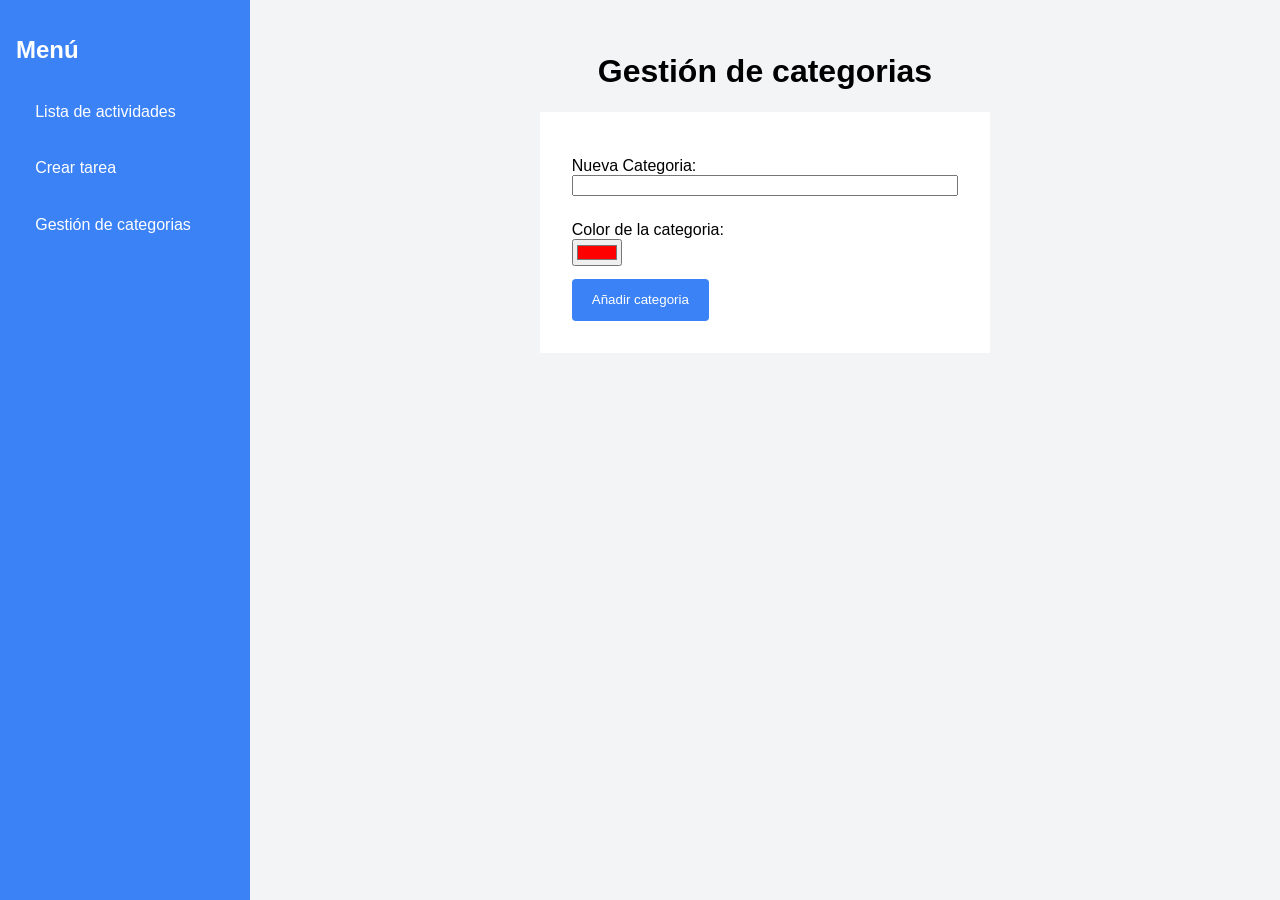
==== categories.html @ 21b881ef "categorias html form refactorizado" ====
<!DOCTYPE html>
<html lang="es">
<head>
    <meta charset="UTF-8">
    <meta name="viewport" content="width=device-width, initial-scale=1.0">
    <title>Gestión de categorias</title>
    <link rel="stylesheet" href="css/style.css">
</head>
<body>
    <div class="contenedor">
        <aside class="barra-lateral">
            <h2 class="barra-lateral-titulo">Menú</h2>
            <div>Lista de actividades</div>
            <div>Crear tarea</div>
            <div>Gestión de categorias</div>
        </aside>
        <main class="contenido-principal">
            <h1>Gestión de categorias</h1>
            <div class="categorias-form-container">
                <div class="form-div">
                    <label for="categoria">Nueva Categoria:</label>
                    <input type="text" id="categoria">
                </div>
                <div class="form-div2">
                    <label for="colorPicker">Color de la categoria:</label>
                    <input type="color" id="colorPicker" name="colorPicker" value="#ff0000">
                </div>
                <button class="blue-button" type="submit">Añadir categoria</button>
            </div>
        </main>
    </div>
</body>
</html>
---- css/style.css ----
body {
    margin: 0;
    font-family: Arial, Helvetica, sans-serif;
}

.contenedor {
    display: grid;
    grid-template-columns: 250px 1fr;
    width: 100%;
    height: 100vh;
}

/* BARRA LATERAL ------------------------------------> */
.barra-lateral {
    background-color: #3b82f6;
    padding: 1em;
}

.barra-lateral div{
    padding: 1.2em;
    color: white;
}

.barra-lateral-titulo{
    font-weight: bold;
    font-size: 1.5em;
    color: white;   
}

.barra-lateral div:hover {
    background-color: #2463e9;
    cursor: pointer;
}

/* CONTENIDO PRINCIPAL ------------------------------------> */

.contenido-principal {
    background-color: #f2f4f5;
    display: flex;
    flex-direction: column;
    align-items: center;
    padding: 2em;
}

.blue-button{
    background-color: #3b82f6;
    color: white;
    border: none;
    border-radius: 4px;
    padding: 1em 1.5em;
    align-self: flex-start;

    cursor: pointer;
    transition: background-color 0.2s ease;
}

.blue-button:hover {
    background-color: #2563eb;
}
/* CATEGORIAS  ------------------------------------> */
.categorias-form-container {
    background-color: white;
    padding: 2em;
    display: flex;
    flex-direction: column;
    width: 40%;

}
.categorias-form-container div {
    padding: .8em 0;
    display: flex;
    flex-direction: column;
}
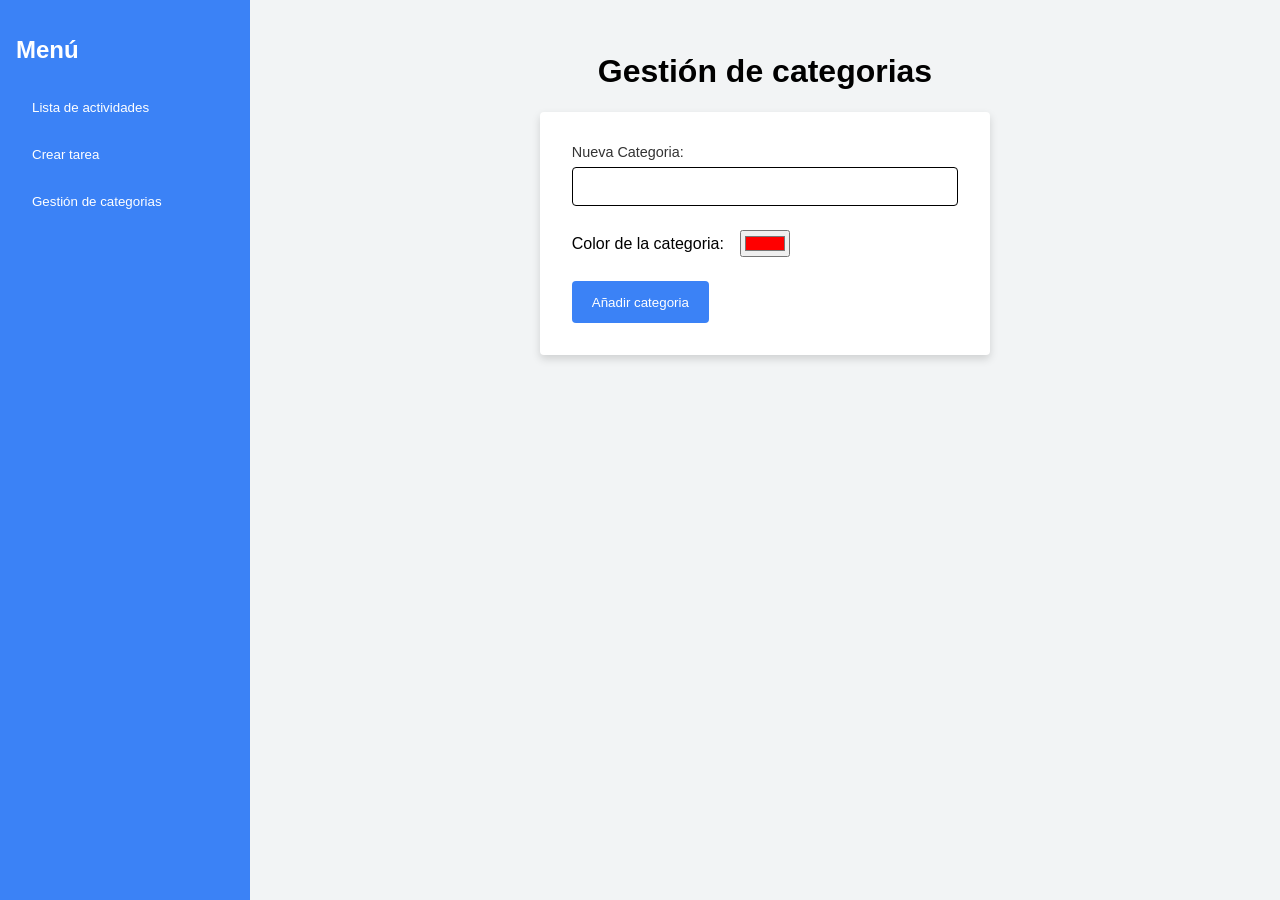
==== commit 0867d1f7: "cambiado los divs de la barra lateral por enlaces funcionales" ====
--- a/categories.html
+++ b/categories.html
@@ -10,9 +10,9 @@
     <div class="contenedor">
         <aside class="barra-lateral">
             <h2 class="barra-lateral-titulo">Menú</h2>
-            <div>Lista de actividades</div>
-            <div>Crear tarea</div>
-            <div>Gestión de categorias</div>
+            <a href="index.html"><button>Lista de actividades</button></a>
+            <a href="crear-tasca.html"><button>Crear tarea</button></a>
+            <a href="categories.html"><button>Gestión de categorias</button></a>
         </aside>
         <main class="contenido-principal">
             <h1>Gestión de categorias</h1>
--- a/css/style.css
+++ b/css/style.css
@@ -16,9 +16,13 @@
     padding: 1em;
 }
 
-.barra-lateral div{
+.barra-lateral button{
     padding: 1.2em;
     color: white;
+    background-color: #3b82f6;
+    border: none;
+    width: 100%;
+    text-align: start;
 }
 
 .barra-lateral-titulo{
@@ -27,7 +31,7 @@
     color: white;   
 }
 
-.barra-lateral div:hover {
+.barra-lateral button:hover {
     background-color: #2463e9;
     cursor: pointer;
 }
@@ -57,7 +61,9 @@
 .blue-button:hover {
     background-color: #2563eb;
 }
+
 /* CATEGORIAS  ------------------------------------> */
+
 .categorias-form-container {
     background-color: white;
     padding: 2em;
@@ -65,9 +71,34 @@
     flex-direction: column;
     width: 40%;
 
+    box-shadow: 0 4px 8px rgba(0, 0, 0, 0.144);
+    border-radius: 4px;
 }
-.categorias-form-container div {
-    padding: .8em 0;
+.form-div {
     display: flex;
     flex-direction: column;
-}+    margin-bottom: 1.5em;
+}
+
+.form-div label{
+    font-size: 0.9em;
+    margin-bottom: 0.5em;
+    color: #333;
+}
+
+.form-div input{
+    padding: 0.6em;
+    border: 1px solid #000;
+    border-radius: 4px;
+    font-size: 1em;
+}
+
+.form-div2 {
+    display: flex;
+    flex-direction: row;
+    align-items: center;
+    margin-bottom: 1.5em;
+    gap: 1em;
+}
+
+/* CREAR TAREA  ------------------------------------> */
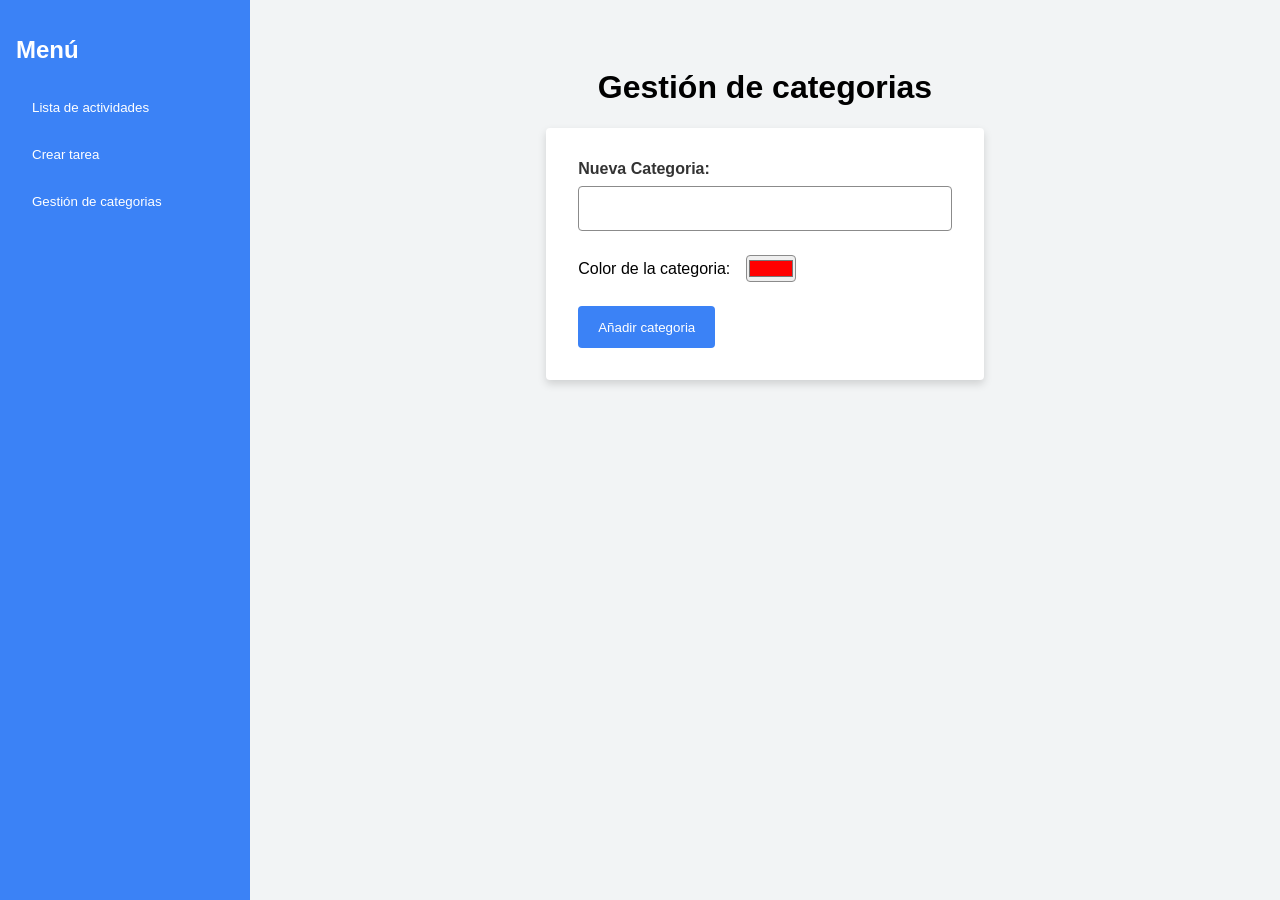
==== commit b95340ca: "categories.html |importados los scripts (con razon no me funcionaba nada)" ====
--- a/categories.html
+++ b/categories.html
@@ -1,4 +1,4 @@
-<!DOCTYPE html>
+<script src="js/categories.js"></script><!DOCTYPE html>
 <html lang="es">
 <head>
     <meta charset="UTF-8">
@@ -25,9 +25,15 @@
                     <label for="colorPicker">Color de la categoria:</label>
                     <input type="color" id="colorPicker" name="colorPicker" value="#ff0000">
                 </div>
-                <button class="blue-button" type="submit">Añadir categoria</button>
+                <button class="blue-button" id="btn-añadirCategoria" type="submit">Añadir categoria</button>
             </div>
         </main>
     </div>
+    <script src="js/categories.js"></script>
+    <script src="js/storage.js"></script>
+    <script src="js/models.js"></script>
+    <script src="js/index.js"></script>
+    <script src="js/grafics.js"></script>
+    <script src="js/form-tasca.js"></script>
 </body>
 </html>
--- a/css/style.css
+++ b/css/style.css
@@ -43,7 +43,7 @@
     display: flex;
     flex-direction: column;
     align-items: center;
-    padding: 2em;
+    padding: 3em;
 }
 
 .blue-button{
@@ -81,16 +81,19 @@
 }
 
 .form-div label{
-    font-size: 0.9em;
+    font-size: 1em;
     margin-bottom: 0.5em;
     color: #333;
+    font-weight: 600;
 }
 
 .form-div input{
-    padding: 0.6em;
-    border: 1px solid #000;
+    padding: 0.8em;
+    border: 1px solid #8b8b8b;
     border-radius: 4px;
     font-size: 1em;
+
+    font-family: Arial, Helvetica, sans-serif;
 }
 
 .form-div2 {
@@ -101,4 +104,53 @@
     gap: 1em;
 }
 
-/* CREAR TAREA  ------------------------------------> */+.form-div2 input{
+    padding: 0.8em;
+    border: 1px solid #8b8b8b;
+    border-radius: 4px;
+    font-size: 1em;
+
+    font-family: Arial, Helvetica, sans-serif;
+}
+
+.form-div2 #colorPicker{
+    padding: 0;
+}
+
+/* CREAR TAREA  ------------------------------------> */
+.form-div select{
+    padding: 0.6em;
+    border: 1px solid #8b8b8b;
+    border-radius: 4px;
+    font-size: .9em;
+    font-family: Arial, Helvetica, sans-serif;
+}
+.form-div textarea{
+    padding: 0.6em;
+    border: 1px solid #8b8b8b;
+    border-radius: 4px;
+    font-size: 1em;
+    font-family: Arial, Helvetica, sans-serif;
+    
+    resize: none;
+}
+
+/* LISTA ACTIVIDADES  ------------------------------------> */
+.index-container-archivos {
+    background-color: white;
+    padding: 2em;
+    display: flex;
+    justify-content: space-between;
+    width: 95%;
+
+    box-shadow: 0 4px 8px rgba(0, 0, 0, 0.144);
+    border-radius: 4px;
+}
+
+.index-container-tareas{
+    display: flex;
+    align-items: start;
+    width: 100%;
+    flex-direction: column;
+}
+
